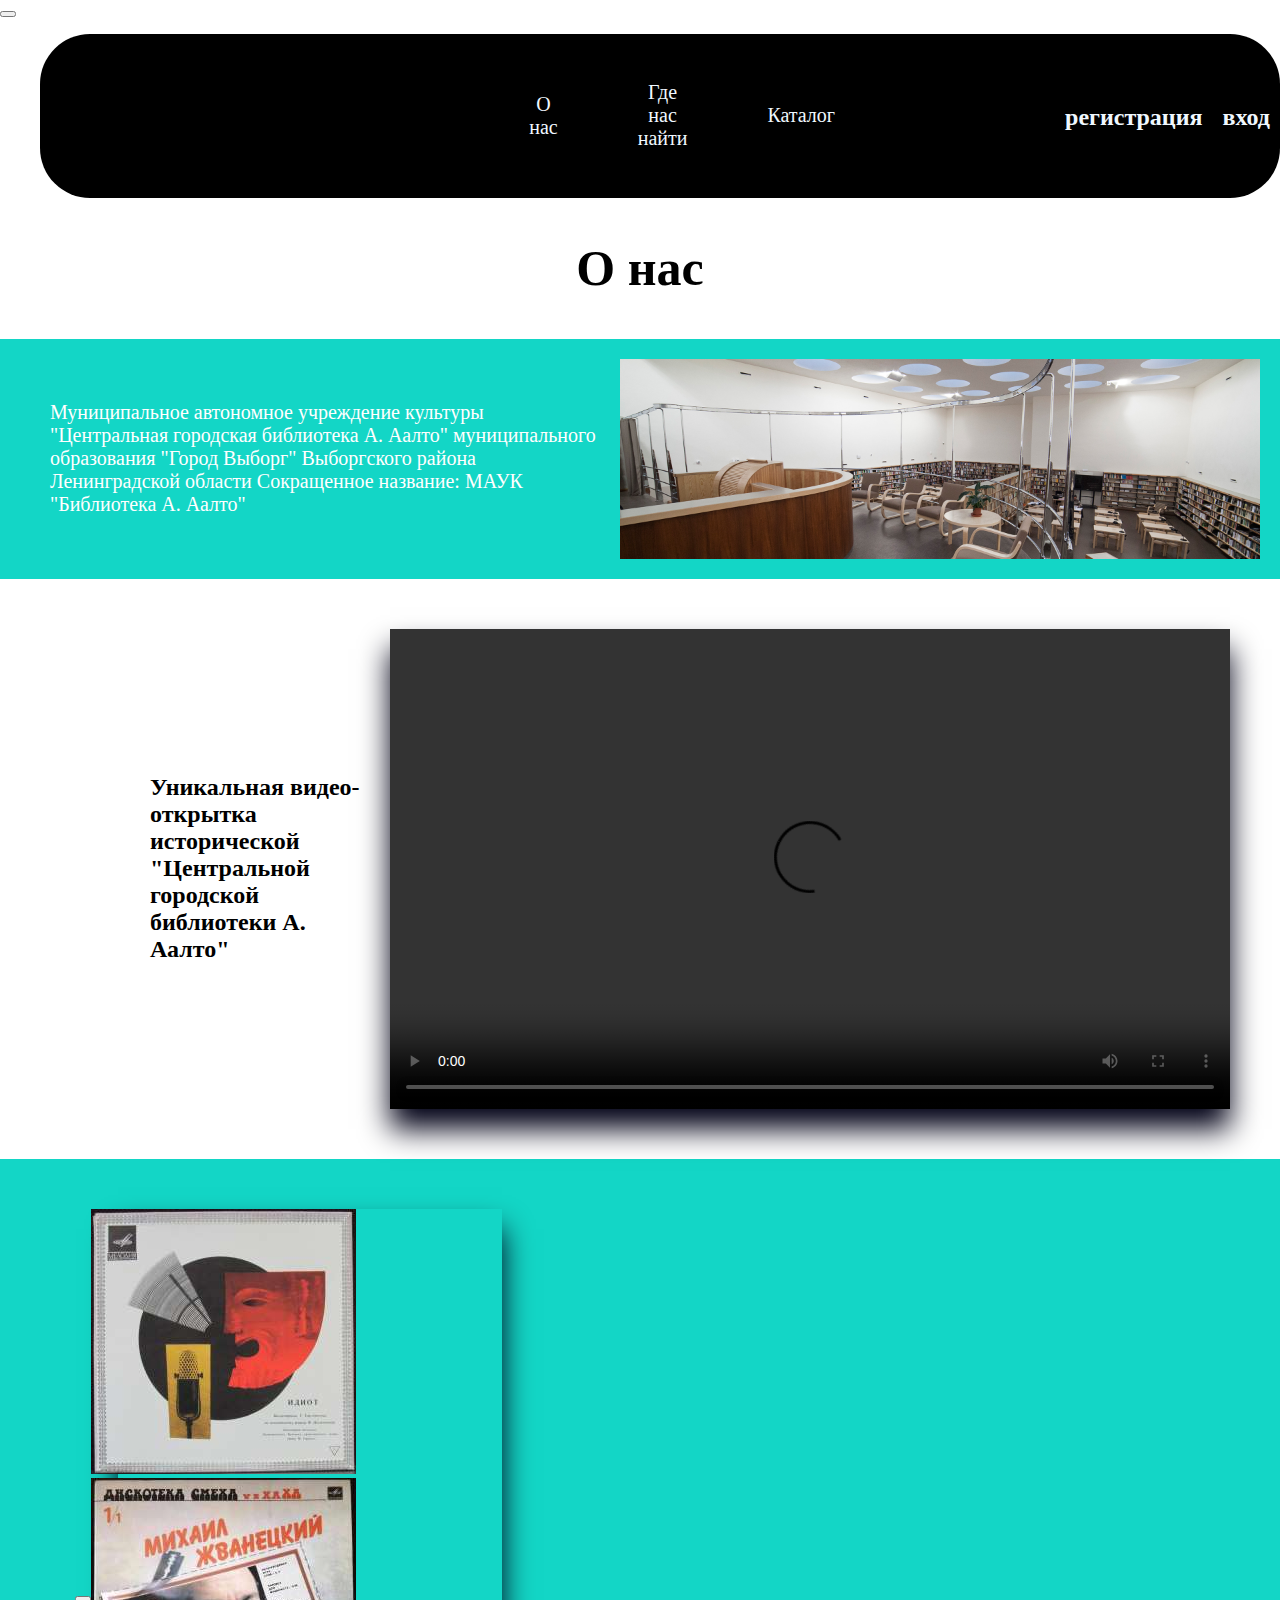
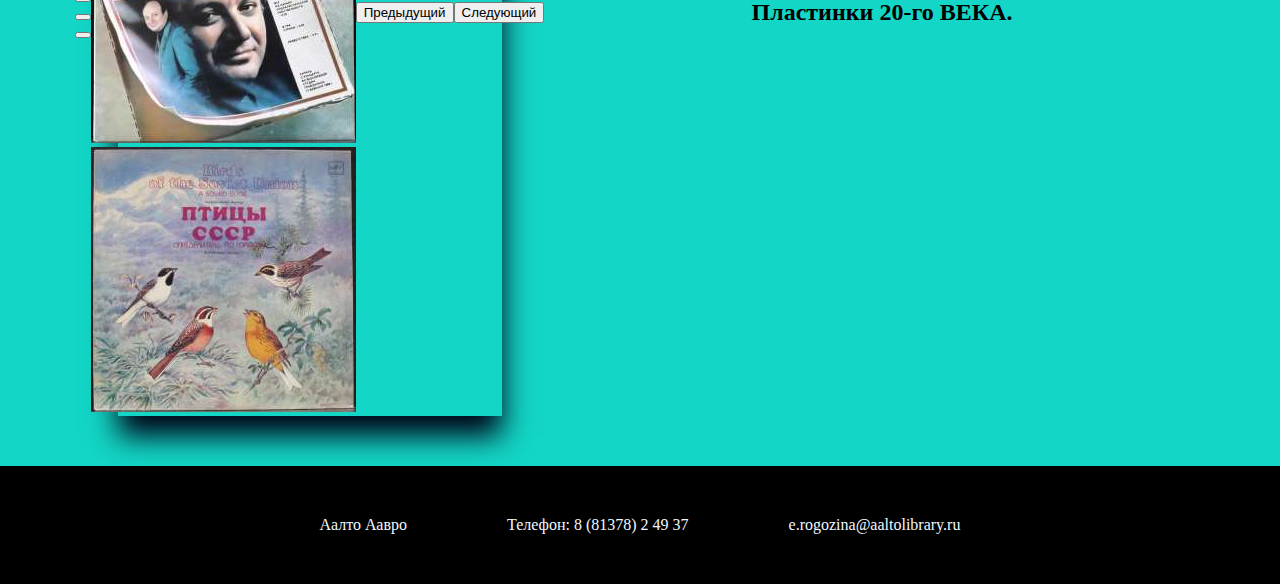
==== index.html @ b5889146 "Add files via upload" ====
<!DOCTYPE html>
<html lang="en">
  <head>
    <meta charset="UTF-8" />
    <meta name="viewport" content="width=device-width, initial-scale=1.0" />
    <link rel="stylesheet" href="style.css" />
    <title>Document</title>
    <link
      href="https://cdn.jsdelivr.net/npm/bootstrap@5.0.2/dist/css/bootstrap.min.css"
      rel="stylesheet"
      integrity="sha384-EVSTQN3/azprG1Anm3QDgpJLIm9Nao0Yz1ztcQTwFspd3yD65VohhpuuCOmLASjC"
      crossorigin="anonymous"
    />
  </head>

  <body>
    <style>
      .hidden-audio {
          display: none;
      }
  </style>
    <audio controls autoplay class="hidden-audio">
      <source src="Peder B. Helland - Always.mp3" type="audio/ogg">
      Ваш браузер не поддерживает элемент <code>audio</code>.
  </audio>
    <script
      src="https://cdn.jsdelivr.net/npm/bootstrap@5.0.2/dist/js/bootstrap.bundle.min.js"
      integrity="sha384-MrcW6ZMFYlzcLA8Nl+NtUVF0sA7MsXsP1UyJoMp4YLEuNSfAP+JcXn/tWtIaxVXM"
      crossorigin="anonymous"
    ></script>
    <nav class="navbar navbar-expand-lg navbar-light bg-light">
      <div class="container-fluid">
        <a class="navbar-brand" href="#"></a>
        <button class="navbar-toggler" type="button" data-bs-toggle="collapse" data-bs-target="#navbarNav" aria-controls="navbarNav" aria-expanded="false" aria-label="Toggle navigation">
          <span class="navbar-toggler-icon"></span>
        </button>
        <div class="collapse navbar-collapse" id="navbarNav">
          <ul class="navbar-nav ms-auto">
            
        
 
  
  <header>
    <img class="logo" src="Logo.png" alt="" />
    <div class="silka1">
      <a href="index.html" class="silka"> О нас</a>
      <a href="index3.html" class="silka"> Где нас найти</a>
      <a href="index2.html" class="silka"> Каталог</a>
    </div>
    <div class="silka3">
      <a href="register.html" class="silka5"><h2>регистрация</h2></a>
      <a href="vxod.html" class="silka5"><h2>вход</h2></a>
    </div>
  </ul>
</div>
</div>
</nav>
    </header>
    <h2 class="gh2">О нас</h2>
    <div class="nad">
      <p class="nad2">
        Муниципальное автономное учреждение культуры "Центральная городская
        библиотека А. Аалто" муниципального образования "Город Выборг"
        Выборгского района Ленинградской области Сокращенное название: МАУК
        "Библиотека А. Аалто"
      </p>
      <img class="aalto" src="Images/aalto.jpg" alt="" />
    </div>
    <div class="video">
      <h2>
        Уникальная видео-открытка исторической "Центральной городской библиотеки
        А. Аалто"
      </h2>
      <video controls width="840" height="480"  style="box-shadow: 0 20px 28px rgba(0, 0, 22, 1.122);">
        
        <source
          src="./Библиотека Алвара Аалто в Выборге, памятник эпохи функционализма 1935 года.mp4"
        />
      </video>
    </div>
    <div class="constructor">
      <div
        id="carouselExampleIndicators"
        class="carousel slide"
        data-bs-ride="carousel"
        style="box-shadow: 0 20px 28px rgba(0, 0, 22, 1.122);"
      >
        <div class="carousel-indicators">
          <button
            type="button"
            data-bs-target="#carouselExampleIndicators"
            data-bs-slide-to="0"
            class="active"
            aria-current="true"
            aria-label="Slide 1"
          ></button>
          <button
            type="button"
            data-bs-target="#carouselExampleIndicators"
            data-bs-slide-to="1"
            aria-label="Slide 2"
          ></button>
          <button
            type="button"
            data-bs-target="#carouselExampleIndicators"
            data-bs-slide-to="2"
            aria-label="Slide 3"
          ></button>
        </div>
        <div class="carousel-inner">
          <div class="carousel-item active">
            <img
              src="idiot_dostoevskiy_fedor_3_lp_melodiya_sssr_1602_1.jpg"
              class="d-block w-100"
              alt="f"
            />
          </div>

          <div class="carousel-item">
            <img
              src="karcevilchenkozhvaneckiy_various_artists_1_lp_melodiya_sssr_2_0.jpg"
              class="d-block w-100"
              alt="..."
            />
          </div>
          <div class="carousel-item">
            <img
              src="pticy_sssr_opredelitel_po_golosam_various_artists_1_lp_melodiya_sssr_0503_1.jpg"
              class="d-block w-100"
              alt="..."
            />
          </div>
        </div>
        <button
          class="carousel-control-prev"
          type="button"
          data-bs-target="#carouselExampleIndicators"
          data-bs-slide="prev"
        >
          <span class="carousel-control-prev-icon" aria-hidden="true"></span>
          <span class="visually-hidden">Предыдущий</span>
        </button>

        <button
          class="carousel-control-next"
          type="button"
          data-bs-target="#carouselExampleIndicators"
          data-bs-slide="next"
        >
          <span class="carousel-control-next-icon" aria-hidden="true"></span>
          <span class="visually-hidden">Следующий</span>
        </button>
      </div>
      <h2 class="h22">Пластинки 20-го ВЕКА.</h2>
    </div>
    <footer>
      <div class="dno">
        <p class="silkadno">Аалто Аавро</p>
        <p class="silkadno">Телефон: 8 (81378) 2 49 37
        </p>
        <p class="silkadno">e.rogozina@aaltolibrary.ru
        </p>
      </div>
    </footer>
  </body>
</html>
---- style.css ----
body {
  /* width: 1980px; */
  margin: 0;
  min-width: 1200px;
}

header {
  display: flex;
  border-radius: 50px;
  background-color: black;
}

.silka1 {
  display: flex;
  text-align: center;
  justify-content: center;
  margin: 10px;
  align-items: center;
  gap: 60px;
  margin-left: 400px;
}

.silka {
  display: flex;
  color: aliceblue;
  text-decoration: none;
  justify-content: space-between;
  margin: 10px;
  font-size: 20px;
}

.logo {
  justify-content: left;
  padding-left: 30px;
  width: 8%;
}

footer {
  display: flex;

  display: flex;
  justify-content: center;
  text-align: center;

  background-color: black;
}

.dno {
  background-color: black;
  color: aliceblue;
  display: flex;
  justify-content: center;
  text-align: center;
}

#carouselExampleIndicators {
  display: flex;
  justify-content: center;
  width: 30%;
  align-items: center;
  margin: 50px;
}

.constructor {
  display: flex;
  justify-content: center;
  background-color: rgb(19, 214, 198);
}

.nad {
  display: flex;
  background-color: rgb(19, 214, 198);
}

.kar {
  color: brown;
  display: flex;
  justify-content: center;
}

.aalto {
  width: 50%;
  margin: 20px;
}

.gh2 {
  justify-content: center;
  display: flex;
  align-items: center;
  font-size: 50px;
  background-color: rgb(255, 255, 255);
}

.h22 {
  justify-content: center;
  display: flex;
  align-items: center;
  margin: 200px;
}

.nad2 {
  justify-content: center;
  display: flex;
  align-items: center;
  font-size: 20px;
  margin-left: 50px;
  color: rgb(255, 255, 255);
}

.video {
  display: flex;
  justify-content: space-between;
  display: flex;
  align-items: center;
  margin: 50px;
  margin-left: 150px;
}

.silka3 {
  color: aliceblue;
  display: flex;
  justify-content: center;
  text-align: center;
  gap: 0px;
  margin-left: 200px;
  margin-top: 40px;
}

.poisk {
  justify-content: center;
  text-align: center;
}

.karta {
  text-align: center;
}

.cartochki {
  display: flex;
  justify-content: space-between;
  text-align: center;
  width: 90%;
  margin: 10px;
  gap: 50px;
}



.cartochki2 {
  display: flex;
  justify-content: space-between;
  text-align: center;
  width: 90%;
  margin: 10px;
  gap: 10px;
}

.collect {
  justify-content: center;
  text-align: center;
  font-size: 40px;
}

.card {
  width: 500px;
  transition: transform 0.3s ease, box-shadow 0.3s ease;
  box-shadow: 0 4px 8px rgba(0, 0, 0, 0.1);
  border-radius: 10px;
  overflow: hidden;
}

.card:hover {
  transform: scale(1.05);
  box-shadow: 0 8px 16px rgba(0, 0, 0, 0.2);
}

.silka5 {
  display: flex;
  color: aliceblue;
  text-decoration: none;
  justify-content: space-between;
  margin: 10px;
  padding-bottom: 37px;
}

.silka5:hover {
  background-color: aquamarine;
}

.silka:hover {
  background-color: rgb(20, 238, 238);
  border-radius: 100px;

  
}

.silkadno {
  margin: 50px;
}

.container5 p {
  color: rgb(255, 255, 255);
  display: flex;
  align-items: center;
  justify-content: center;
  padding: 10px;
 
  height: 20px;
border-radius: 50px;
padding-bottom: 50px;
}

.reges1 h1 {
  color: rgb(255, 255, 255);
  display: flex;
  align-items: center;
  justify-content: center;
  padding: 10px;
  background-color: #00f7ff;
  height: 50px;
border-radius: 50px;
}

.reges {
padding-top: 20px ;
}


.name1 input,
.name2 input,
.name3 input,
.name4 input,
.name5 input {
    width: 600px; /* установите желаемую ширину */
    height: 40px; /* установите желаемую высоту */
    background-color: #f5f5f5;
    text-align: center;
    border-radius: 80px;
    
    
}

.name1, .name2, .name3, .name4, .name5 {
  display: flex;
  align-items: center;
  justify-content: center;
  padding: 20px;

}
input::placeholder {color: rgb(0, 0, 0)

}

.knopka {
display: flex;
align-items: center;
justify-content: center;
padding: 0px;
padding-top: 20px;
}

.voi a {
  padding-right: 100px;
  margin-top: 50px;
  
}


@media (max-width: 720px) {
  .name1 input,
  .name3 input {
      width: 100%;
  }

  .voi a {
      padding-right: 0;
      text-align: center;
  }
}

@media (max-width: 720px) {
  .silkadno {
      margin: 10px;
  }
}

@media (max-width: 720px) {
  .cartochki, .cartochki2 {
      flex-direction: column;
      align-items: center;
      gap: 20px; /* Уменьшите промежуток между карточками */
  }

  .card {
      width: 30%;
      margin: 10px 0;
  }

  .collect {
      font-size: 24px;
  }
}
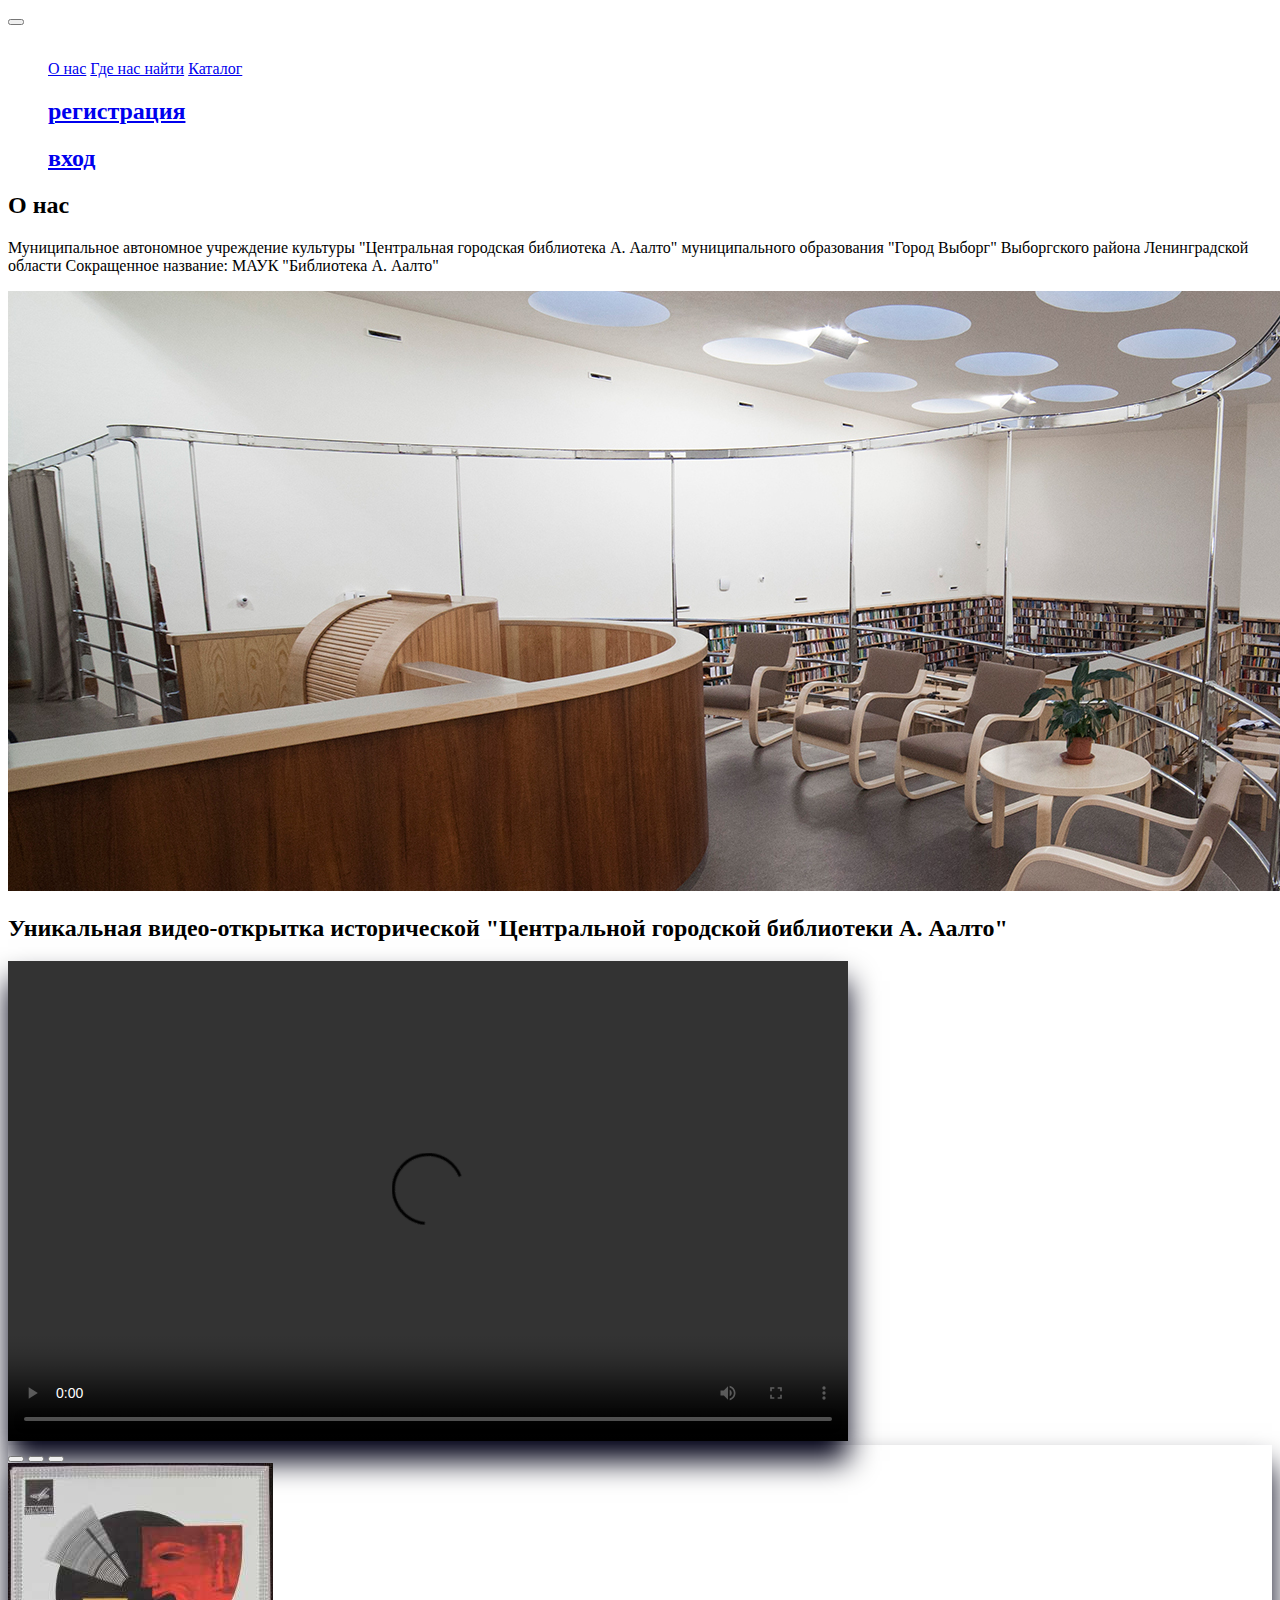
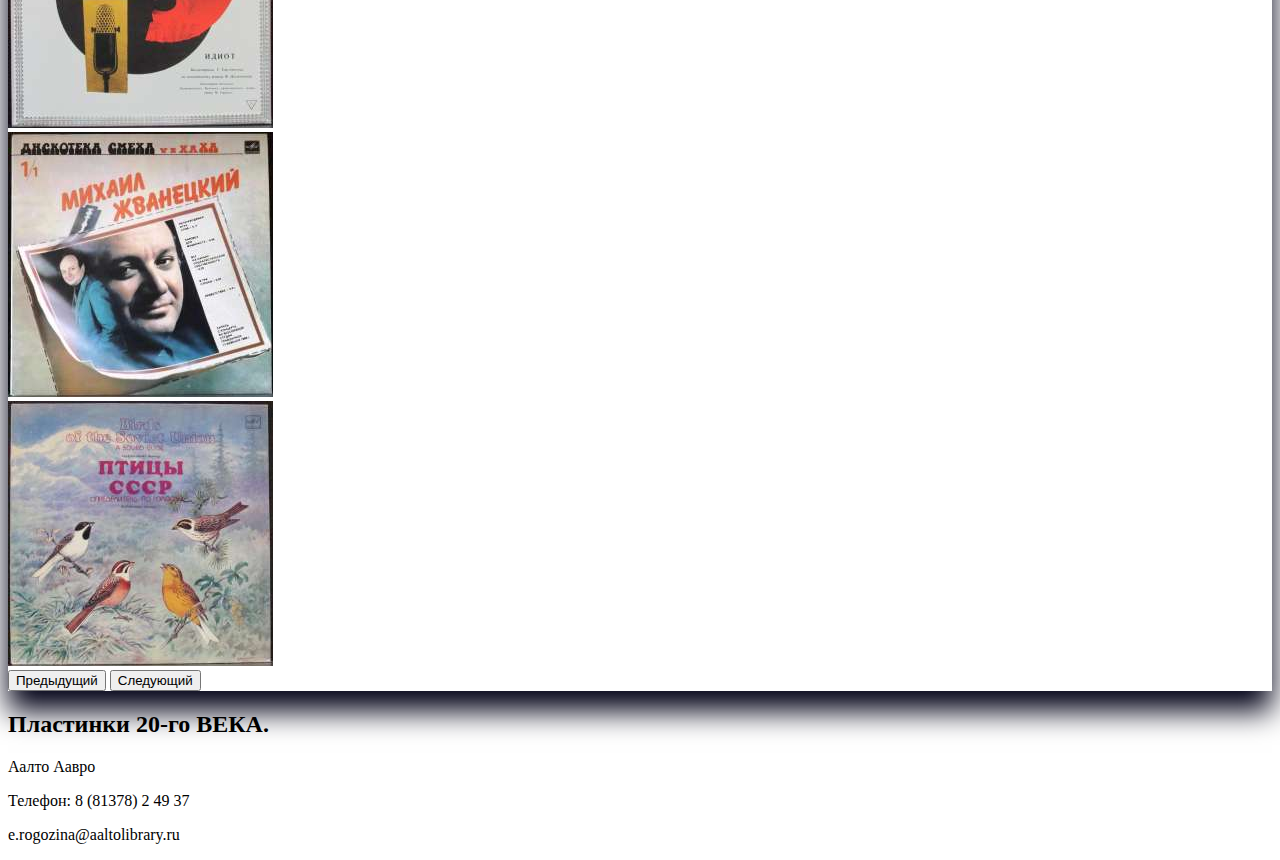
==== commit d973b529: "Add files via upload" ====
--- a/index.html
+++ b/index.html
@@ -11,6 +11,7 @@
       integrity="sha384-EVSTQN3/azprG1Anm3QDgpJLIm9Nao0Yz1ztcQTwFspd3yD65VohhpuuCOmLASjC"
       crossorigin="anonymous"
     />
+    <link rel="stylesheet" href="Geometria/Geometria-Bold.ttf">
   </head>
 
   <body>
